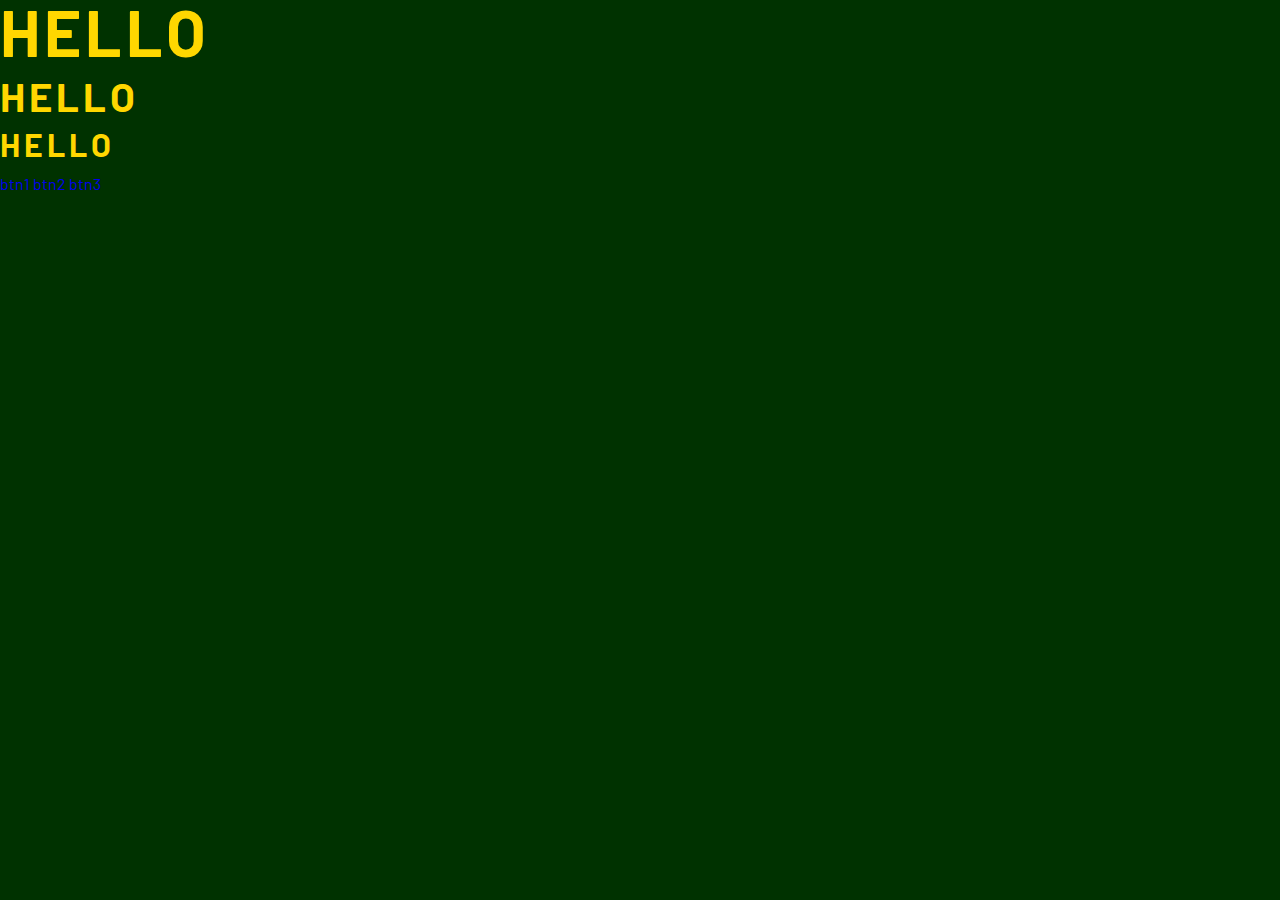
==== index.html @ a1384c6b "2nd - setting up css framework" ====
<!DOCTYPE html>
<html lang="en">
<head>
    <meta charset="UTF-8">
    <meta name="viewport" content="width=device-width, initial-scale=1.0">
    <link rel="preconnect" href="https://fonts.googleapis.com">
    <link rel="preconnect" href="https://fonts.gstatic.com" crossorigin>
    <link
        href="https://fonts.googleapis.com/css2?family=Barlow:ital,wght@0,100;0,200;0,300;0,400;0,500;0,600;0,700;0,800;0,900;1,100;1,200;1,300;1,400;1,500;1,600;1,700;1,800;1,900&family=Edu+SA+Beginner:wght@400..700&family=Nothing+You+Could+Do&display=swap"
        rel="stylesheet">
    <link rel="stylesheet" href="https://cdnjs.cloudflare.com/ajax/libs/font-awesome/6.5.1/css/all.min.css"
        integrity="sha512-DTOQO9RWCH3ppGqcWaEA1BIZOC6xxalwEsw9c2QQeAIftl+Vegovlnee1c9QX4TctnWMn13TZye+giMm8e2LwA=="
        crossorigin="anonymous" referrerpolicy="no-referrer" />
    <link rel="stylesheet" href="style.css">
    <title>Outdoor Tours</title>
</head>
<body>
    <h1>Hello</h1>
    <h2>Hello</h2>
    <h3>Hello</h3>
    <a href="#">btn1</a>
    <a href="#">btn2</a>
    <a href="#">btn3</a>
</body>
</html>
---- style.css ----
:root {
    --clr-prim-1: goldenrod; 
    --clr-prim-2: darkgoldenrod;
    --clr-prim-3: gold;
    --clr-prim-4: yellow;
    --clr-prim-5: lightyellow;
    --clr-grey-1: #333;
    --clr-grey-2: #888;
    --clr-grey-3: #ccc;
    --clr-white-1: beige;
    --clr-white-2: khaki;
    --clr-white: white;
    --clr-green-0: rgb(0, 50, 0);
    --clr-green-1: rgb(0, 100, 0);
    --clr-green-2: rgb(0, 128, 0);
    --clr-green-3: rgb(34, 139, 34);
    --clr-green-4: rgb(144, 238, 144);
    --ff-primary: 'Barlow', sans-serif;
    --ff-secondary: 'Edu SA Beginner', sans-serif;
    --ff-feature: 'Nothing You Could Do', cursive;
    --transition: all 0.3s linear;
    --spacing: 0.25rem;
    --radius: 0.8rem;
}

* {
    margin: 0;
    padding: 0;
    box-sizing: border-box;
    text-decoration: none;
}

body {
    font-family: var(--ff-primary);
    background: var(--clr-green-0);
    color: var(--clr-prim-3);
    line-height: 1.5;
    font-size: 0.875;     
}

img {
    width: 100%;
    display: none;
}

h1, h2, h3, h4 {
    letter-spacing: var(--spacing);
    text-transform: uppercase;
    line-height: 1.25;
    margin-bottom: 0.75rem;
}

h1 {
    font-size: 3rem;
}

h2 {
    font-size: 2rem;
}

h3 {
    font-size: 1.5rem;
}

h4 {
    font-size: 0.875rem;
}

p {
    margin-bottom: 1.25rem;
}

@media screen and (min-width: 800px) {
    h1 {
        font-size: 4rem;
    }

    h2 {
        font-size: 2.5rem;
    }

    h3 {
        font-size: 2rem;
    }

    h4 {
        font-size: 1rem;
    }
    
    body {
        font-size: 1rem;
    }

    h1, h2, h3, h4 {
        line-height: 1;
    }
}
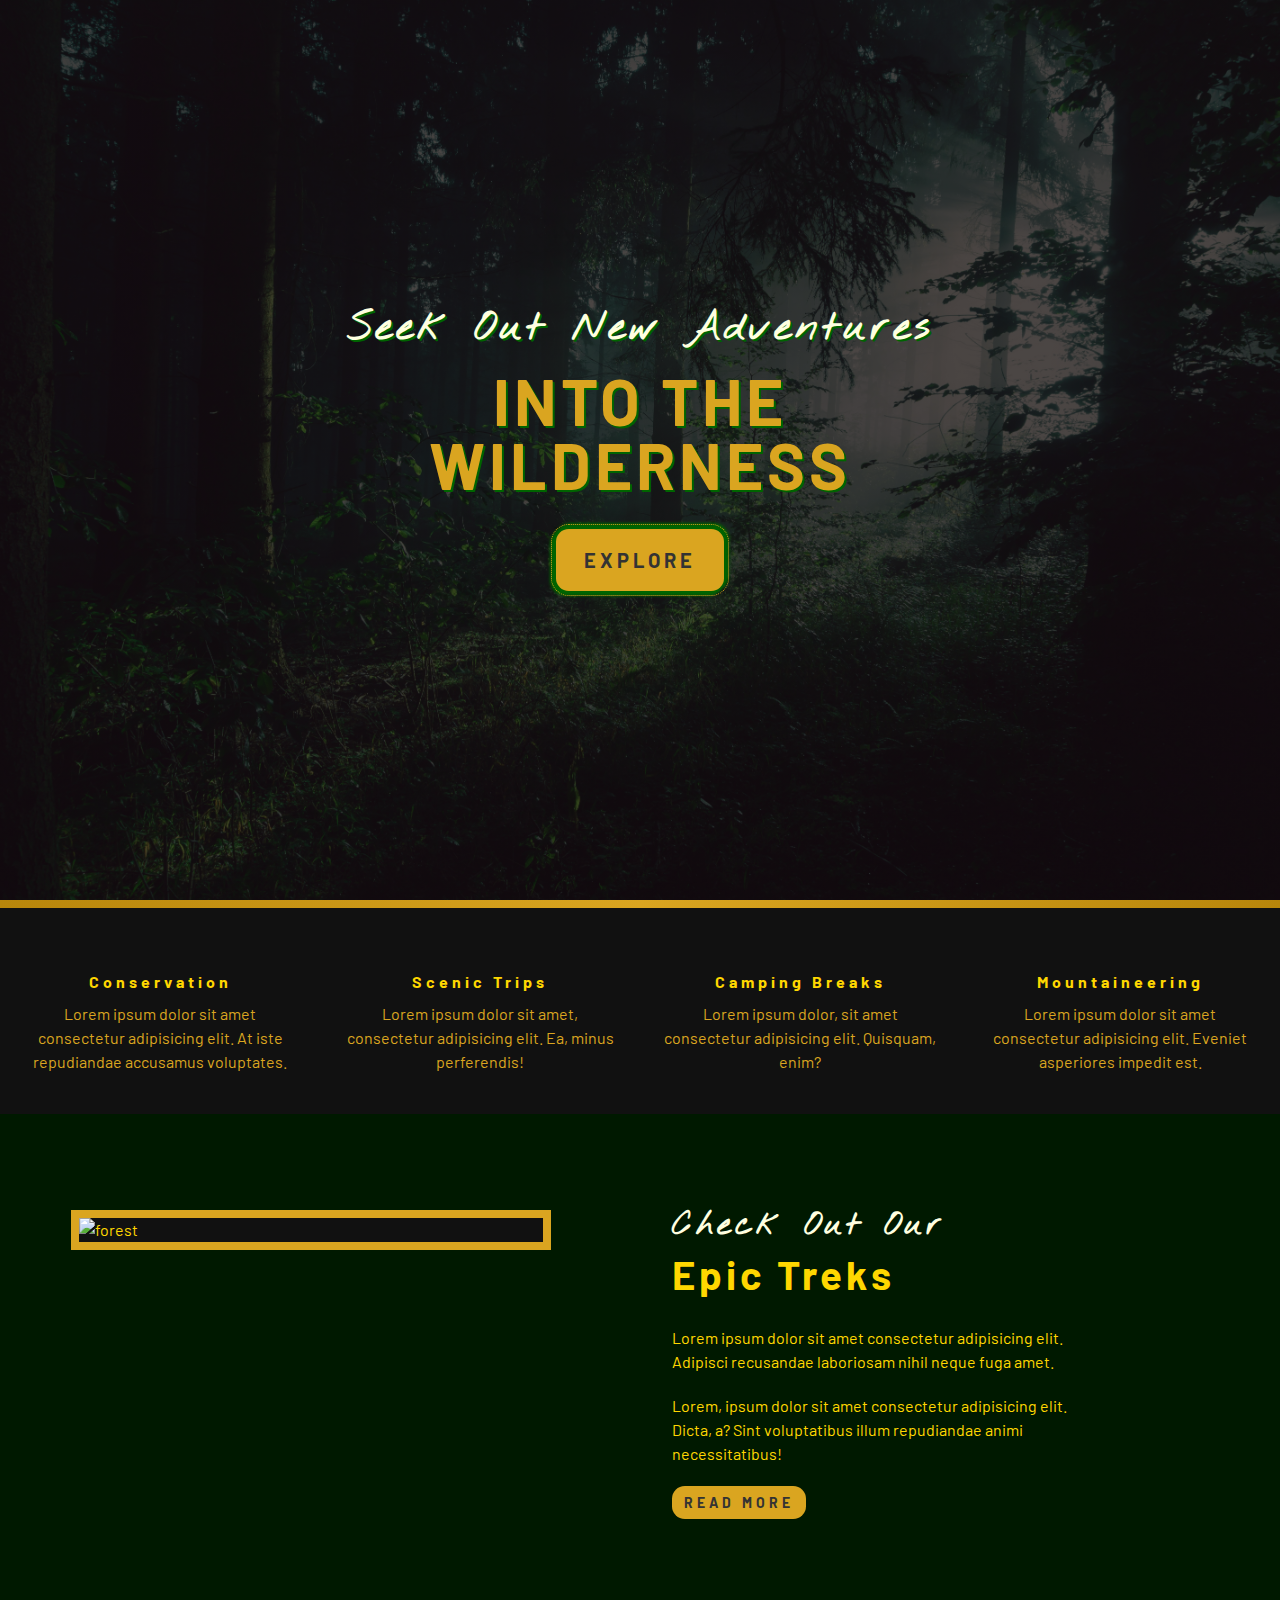
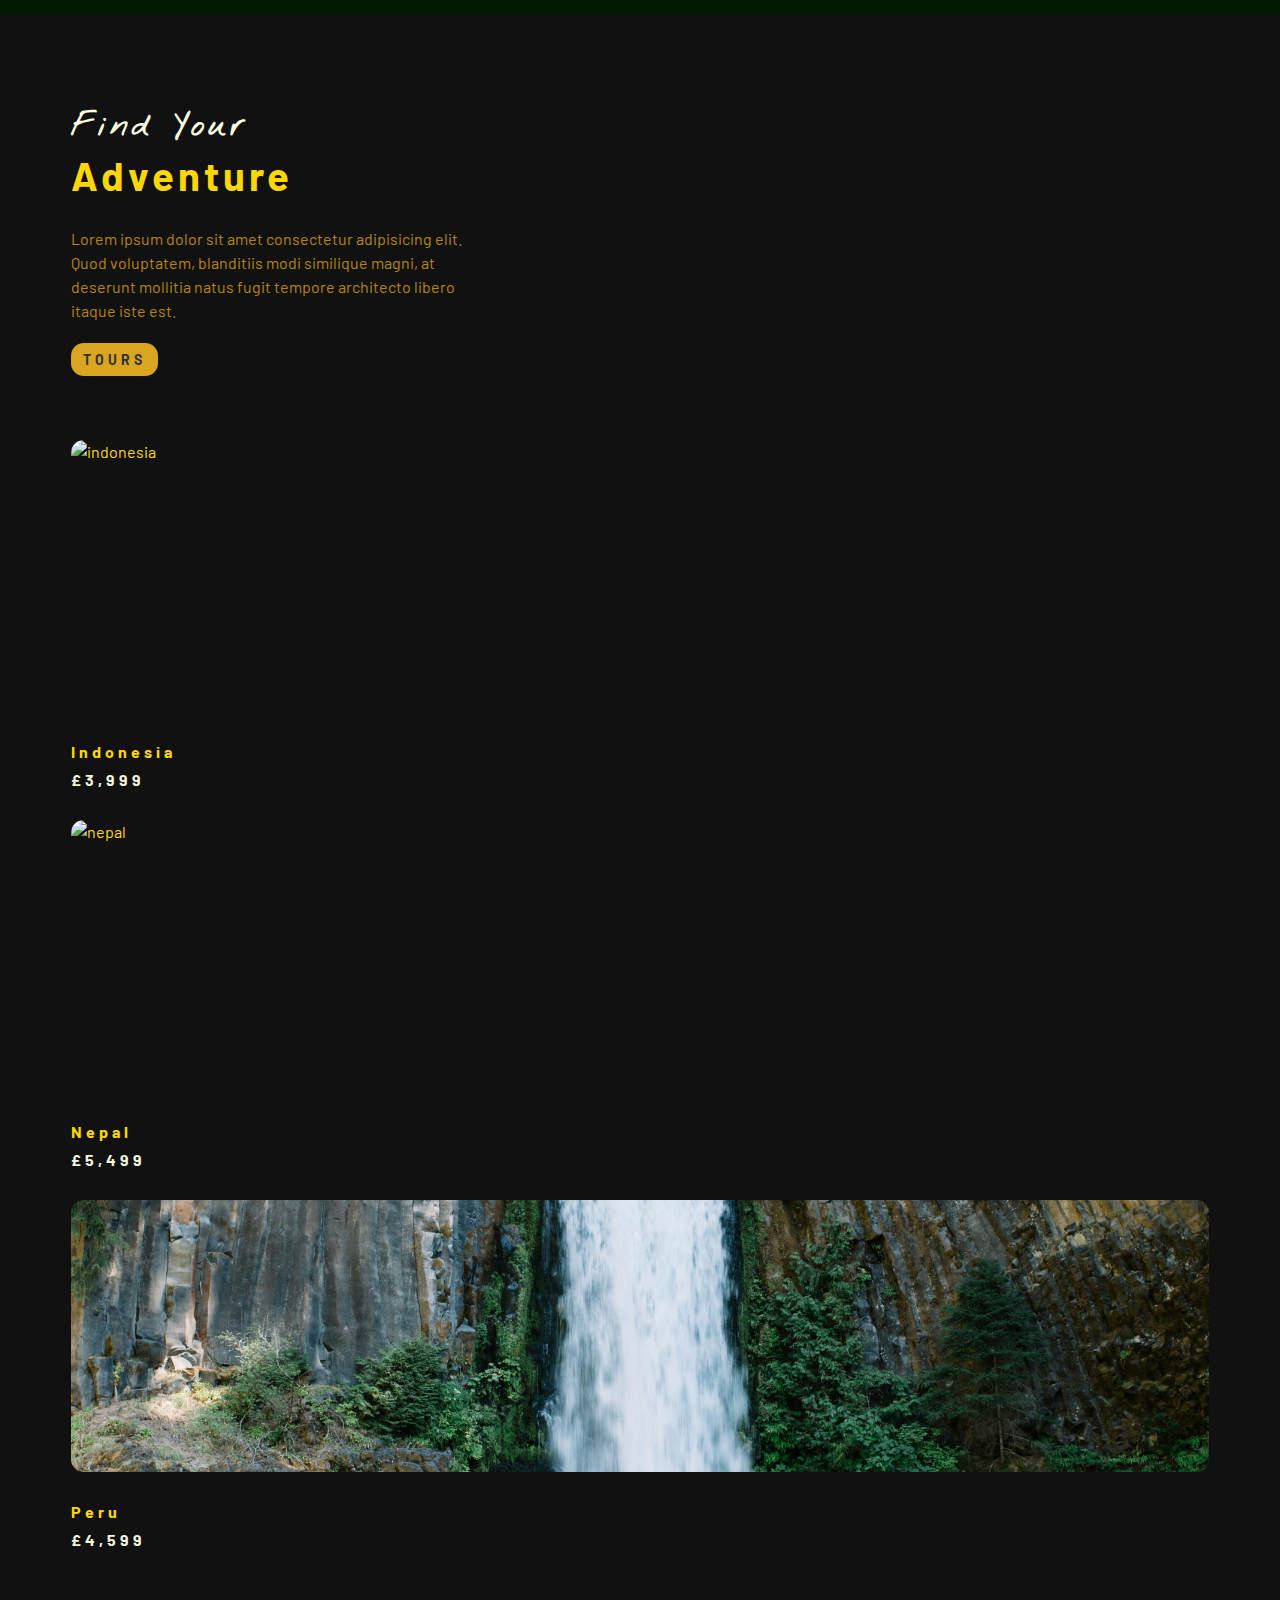
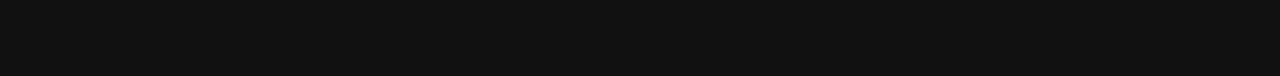
==== commit 08fbf1c2: "6th -  completed About section and started products section" ====
--- a/index.html
+++ b/index.html
@@ -12,14 +12,96 @@
         integrity="sha512-DTOQO9RWCH3ppGqcWaEA1BIZOC6xxalwEsw9c2QQeAIftl+Vegovlnee1c9QX4TctnWMn13TZye+giMm8e2LwA=="
         crossorigin="anonymous" referrerpolicy="no-referrer" />
     <link rel="stylesheet" href="style.css">
-    <title>Outdoor Tours</title>
+    <title>Into the Wilderness</title>
 </head>
 <body>
-    <h1>Hello</h1>
-    <h2>Hello</h2>
-    <h3>Hello</h3>
-    <a href="#">btn1</a>
-    <a href="#">btn2</a>
-    <a href="#">btn3</a>
+    <header class="header">
+        <div class="banner">
+            <h2>Seek Out New Adventures</h2>
+            <h1>into the <br>wilderness</h1>
+            <a href="tour.html" class="btn banner-btn">explore</a>
+        </div>
+    </header>
+    <div class="content-divider"></div>
+    <section class="tours clearfix">
+        <article class="tour">
+            <span class="tour-icon">
+                <i class="fa-solid fa-tree"></i>                
+            </span>
+            <h4 class="tour-title">Conservation</h4>
+            <p class="tour-text">Lorem ipsum dolor sit amet consectetur adipisicing elit. At iste repudiandae accusamus voluptates.</p>
+        </article>
+        <article class="tour">
+            <span class="tour-icon">
+                <i class="fa-solid fa-binoculars"></i>                
+            </span>
+            <h4 class="tour-title">Scenic Trips</h4>
+            <p class="tour-text">Lorem ipsum dolor sit amet, consectetur adipisicing elit. Ea, minus perferendis!</p>
+        </article>
+        <article class="tour">
+            <span class="tour-icon">
+                <i class="fa-solid fa-campground"></i>      
+            </span>
+            <h4 class="tour-title">Camping Breaks</h4>
+            <p class="tour-text">Lorem ipsum dolor, sit amet consectetur adipisicing elit. Quisquam, enim?</p>
+        </article>
+        <article class="tour">
+            <span class="tour-icon">
+                <i class="fa-solid fa-mountain-sun"></i>                
+            </span>
+            <h4 class="tour-title">Mountaineering</h4>
+            <p class="tour-text">Lorem ipsum dolor sit amet consectetur adipisicing elit. Eveniet asperiores impedit est.</p>
+        </article>
+    </section>
+    <section>
+        <div class="section-center clearfix">
+            <article class="about-img"> 
+                <div class="about-picture-container">
+                    <img src="./img/about-bg.jpg" alt="forest" class="about-picture">
+                </div>
+            </article>
+            <article class="about-info">
+                <div class="section-title">
+                    <h3>check out our</h3>
+                    <h2>epic treks</h2>
+                </div>
+                <p class="about-text">Lorem ipsum dolor sit amet consectetur adipisicing elit. Adipisci recusandae laboriosam nihil neque fuga amet.</p>
+                <p class="about-text">Lorem, ipsum dolor sit amet consectetur adipisicing elit. Dicta, a? Sint voluptatibus illum repudiandae animi necessitatibus!</p>
+                <a href="tour.html"class="btn">read more</a>
+            </article>
+        </div>
+    </section>
+    <section class="products">
+        <div class="section-center clearfix">
+            <article class="product-info">
+                <div class="section-title">
+                    <h3>find your</h3>
+                    <h2>adventure</h2>
+                </div>
+                <p class="product-text">Lorem ipsum dolor sit amet consectetur adipisicing elit. Quod voluptatem, blanditiis modi similique magni, at deserunt mollitia natus fugit tempore architecto libero itaque iste est.</p>
+                <a href="products.html" class="btn">tours</a>
+            </article>
+            <article class="product-inventory clearfix">
+                <div class="product">
+                    <img src="./img/holiday-1.jpg" alt="indonesia" class="product-img">
+                    <h4 class="product-title">Indonesia</h4>
+                    <h4 class="product-price">£3,999</h4>
+                </div>
+                <div class="product">
+                    <img src="./img/holiday-3.jpg" alt="nepal" class="product-img">
+                    <h4 class="product-title">Nepal</h4>
+                    <h4 class="product-price">£5,499</h4>
+                </div>
+                <div class="product">
+                    <img src="./img/holiday-5.jpg" alt="peru" class="product-img">
+                    <h4 class="product-title">Peru</h4>
+                    <h4 class="product-price">£4,599</h4>
+                </div>
+            </article>
+        </div>
+    </section>
+    <script src="script.js"></script>
 </body>
-</html>+</html>
+
+
--- a/style.css
+++ b/style.css
@@ -1,16 +1,18 @@
 :root {
-    --clr-prim-1: goldenrod; 
-    --clr-prim-2: darkgoldenrod;
+    --clr-prim-1: goldenrod;
+    --clr-prim-2: darkgoldenrod; 
     --clr-prim-3: gold;
     --clr-prim-4: yellow;
     --clr-prim-5: lightyellow;
+    --clr-black: #101010;
+    --clr-grey-0: #111;
     --clr-grey-1: #333;
     --clr-grey-2: #888;
     --clr-grey-3: #ccc;
     --clr-white-1: beige;
     --clr-white-2: khaki;
     --clr-white: white;
-    --clr-green-0: rgb(0, 50, 0);
+    --clr-green-0: rgb(0, 25, 0);
     --clr-green-1: rgb(0, 100, 0);
     --clr-green-2: rgb(0, 128, 0);
     --clr-green-3: rgb(34, 139, 34);
@@ -27,7 +29,6 @@
     margin: 0;
     padding: 0;
     box-sizing: border-box;
-    text-decoration: none;
 }
 
 body {
@@ -38,14 +39,18 @@
     font-size: 0.875;     
 }
 
+a {
+    text-decoration: none;
+}
+
 img {
     width: 100%;
-    display: none;
+    display: block;
 }
 
 h1, h2, h3, h4 {
     letter-spacing: var(--spacing);
-    text-transform: uppercase;
+    text-transform: capitalize;
     line-height: 1.25;
     margin-bottom: 0.75rem;
 }
@@ -94,4 +99,219 @@
     h1, h2, h3, h4 {
         line-height: 1;
     }
-}+}
+
+.btn {
+    text-transform: uppercase;
+    background: var(--clr-prim-1);
+    color: var(--clr-grey-1);
+    padding: 0.375rem 0.75rem;
+    letter-spacing: var(--spacing);
+    display: inline-block;
+    font-weight: 700;
+    transition: var(--transition);
+    font-size: 0.875rem;
+    border: none;
+    border-radius: var(--radius);
+    cursor: pointer;         
+}
+
+.btn:hover {
+    color: var(--clr-black);
+    background: var(--clr-prim-3);
+}
+
+.clearfix::after,
+.clearfix::before {
+    content: '';
+    clear: both;
+    display: table;
+}
+
+.section-title h3 {
+    font-family: var(--ff-feature);
+    color: var(--clr-prim-5);
+}
+
+.section-title {
+    margin-bottom: 2rem;
+}
+
+.section-center {
+    padding: 4rem 0;
+    width: 85vw;
+    margin: 0 auto;
+    max-width: 1170px;
+}
+
+@media screen and (min-width: 992px) {
+    .section-center {
+        width: 95vw;
+        padding: 4rem 1rem;
+    }
+}
+
+.header {
+    min-height: 100vh;
+    background: linear-gradient(
+        rgba(0, 0, 0, 0.7),
+        rgba(0, 0, 0, 0.7)),       
+        url('./img/main-bg.jpg') center/cover no-repeat fixed;
+    position: relative;
+    overflow-x: hidden;
+}
+
+.banner {
+    text-align: center;
+    position: absolute;
+    top: 50%;
+    left: 50%;
+    transform: translate(-50%, -50%);
+}
+
+.banner h2 { 
+    font-family: var(--ff-feature);
+    color: var(--clr-prim-5);
+    text-shadow: 2px 2px 0 var(--clr-green-1);
+}
+
+.banner h1 {
+    text-transform: uppercase;
+    color: var(--clr-prim-1);
+    text-shadow: 2px 2px 0 var(--clr-green-1);
+    margin-top: 1.25rem;
+    margin-bottom: 2rem;
+}
+
+.banner-btn {
+    outline: 0.1rem dotted var(--clr-prim-1);
+    outline-offset: 0.25rem;
+    font-size: 1.25rem;
+    padding: 1rem 1.75rem;
+    box-shadow: -3px 2px 3px 3px var(--clr-green-1),
+                2px -3px 3px 3px var(--clr-green-1)
+}
+
+.content-divider {
+    height: 0.5rem;
+    background: linear-gradient(
+        to left,
+        var(--clr-prim-2),
+        var(--clr-prim-1),
+        var(--clr-prim-2)
+    );
+}
+
+.tours {
+    background: var(--clr-grey-0);
+}
+
+.tour {
+    padding: 2.5rem 0;
+    text-align: center;
+    transition: var(--transition);
+}
+
+.tour-icon {
+    font-size: 2.5rem;
+    margin-bottom: 1.25rem;
+    transition: var(--transition);
+    display: inline-block;
+    color: var(--clr-green-1);
+}
+
+.tour-text {
+    color: var(--clr-prim-1);
+    max-width: 17rem;
+    margin: 0 auto;
+}
+
+.tour:hover {
+    background: var(--clr-green-0);
+    box-shadow: 0 2px var(--clr-prim-1)
+}
+
+.tour:hover .tour-icon {
+    transform: translateY(-5px) scale(1.3);
+}
+
+@media screen and (min-width: 576px) {
+    .tour {
+        float: left;
+        width: 50%;
+    }
+}
+
+@media screen and (min-width: 1200px) {
+    .tour {
+        width: 25%;
+    }
+}
+
+.about-img,
+.about-info {
+    padding: 2rem 0;
+}
+
+.about-picture-container {
+    background: var(--clr-grey-0);
+    border: 0.5rem solid var(--clr-prim-1);
+    max-width: 30rem;
+    overflow: hidden;
+}
+
+.about-picture {
+    transition: var(--transition);
+}
+
+.about-picture-container:hover .about-picture {
+    opacity: 0.5;
+    transform: scale(1.2);
+}
+
+.about-text {
+    max-width: 26rem;
+    color: var(--clr-prim-3)
+}
+
+@media screen and (min-width:992px) {
+    .about-img, .about-info {
+        float: left;
+        width: 50%;
+    }
+    .about-info {
+        padding-left: 2rem;
+    }
+}
+
+.products {
+    background-color: var(--clr-grey-0);
+}
+
+.products article {
+    padding: 2rem 0;
+}
+
+.product-text {
+    color: var(--clr-prim-2);
+    max-width: 26rem;
+}
+
+.product {
+    margin-bottom: 2rem;
+}
+
+.product-img {
+    border-radius: var(--radius);
+    margin-bottom: 2rem;
+    height: 17rem;
+    object-fit: cover;
+}
+
+.product-price {
+    color: var(--clr-white-1);    
+}
+
+@media screen and (min-width: 768px) {
+    
+}
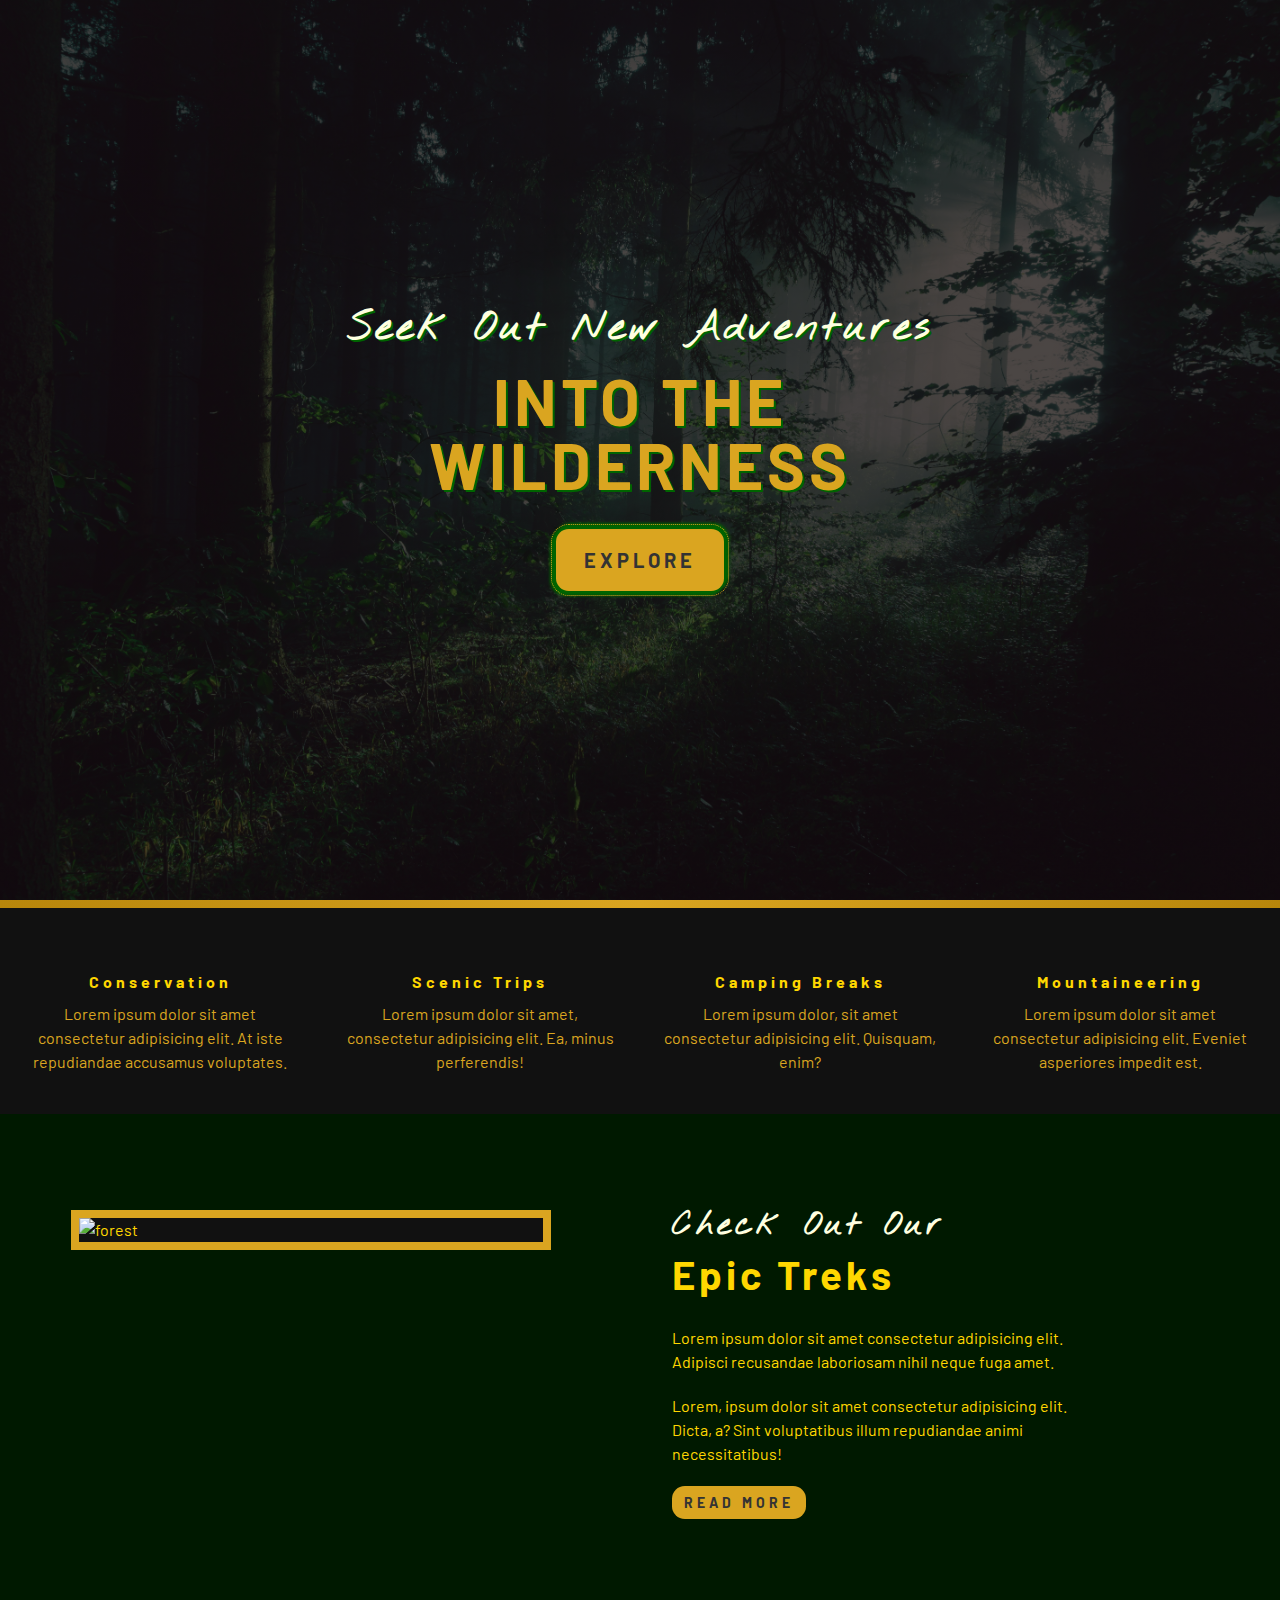
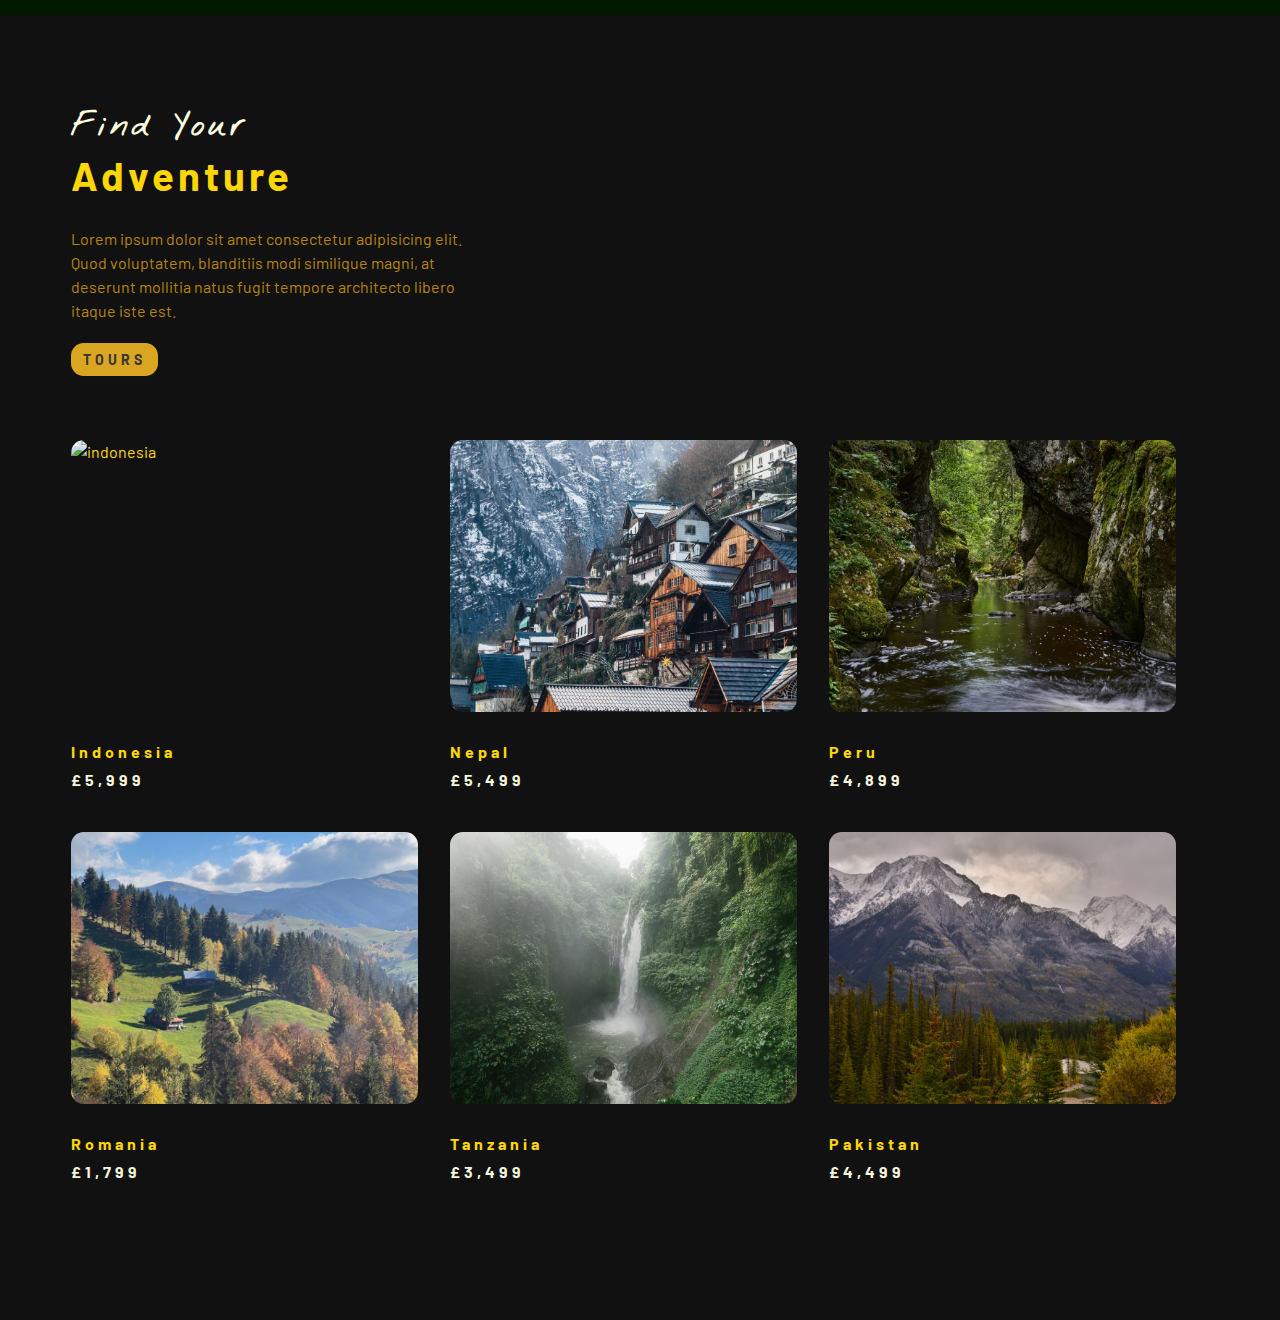
==== commit e5bc0f9c: "Product section completed" ====
--- a/index.html
+++ b/index.html
@@ -85,17 +85,32 @@
                 <div class="product">
                     <img src="./img/holiday-1.jpg" alt="indonesia" class="product-img">
                     <h4 class="product-title">Indonesia</h4>
-                    <h4 class="product-price">£3,999</h4>
+                    <h4 class="product-price">£5,999</h4>
                 </div>
                 <div class="product">
-                    <img src="./img/holiday-3.jpg" alt="nepal" class="product-img">
+                    <img src="./img/holiday-2.jpg" alt="nepal" class="product-img">
                     <h4 class="product-title">Nepal</h4>
                     <h4 class="product-price">£5,499</h4>
                 </div>
                 <div class="product">
+                    <img src="./img/holiday-3.jpg" alt="peru" class="product-img">
+                    <h4 class="product-title">Peru</h4>
+                    <h4 class="product-price">£4,899</h4>
+                </div>
+                <div class="product">
+                    <img src="./img/holiday-4.jpg" alt="peru" class="product-img">
+                    <h4 class="product-title">Romania</h4>
+                    <h4 class="product-price">£1,799</h4>
+                </div>
+                <div class="product">
                     <img src="./img/holiday-5.jpg" alt="peru" class="product-img">
-                    <h4 class="product-title">Peru</h4>
-                    <h4 class="product-price">£4,599</h4>
+                    <h4 class="product-title">Tanzania</h4>
+                    <h4 class="product-price">£3,499</h4>
+                </div>
+                <div class="product">
+                    <img src="./img/holiday-6.jpg" alt="peru" class="product-img">
+                    <h4 class="product-title">Pakistan</h4>
+                    <h4 class="product-price">£4,499</h4>
                 </div>
             </article>
         </div>
--- a/style.css
+++ b/style.css
@@ -313,5 +313,32 @@
 }
 
 @media screen and (min-width: 768px) {
+    .product {
+        float: left;
+        width: 50%;
+        padding-right: 2rem;
+    }
+}
+
+@media screen and (min-width: 992px) {
+    .product {
+        width: 33.3%;
+    }
+}
+
+/* @media screen and (min-width: 1200px) {
+    .product-info {
+        float: left;
+        width: 30%;
+    }
     
-}
+    .product-inventory {
+        float: left;
+        width: 70%;
+    }
+
+    .product {
+        margin-bottom: 0;
+        padding: 0 1rem;
+    }
+} */
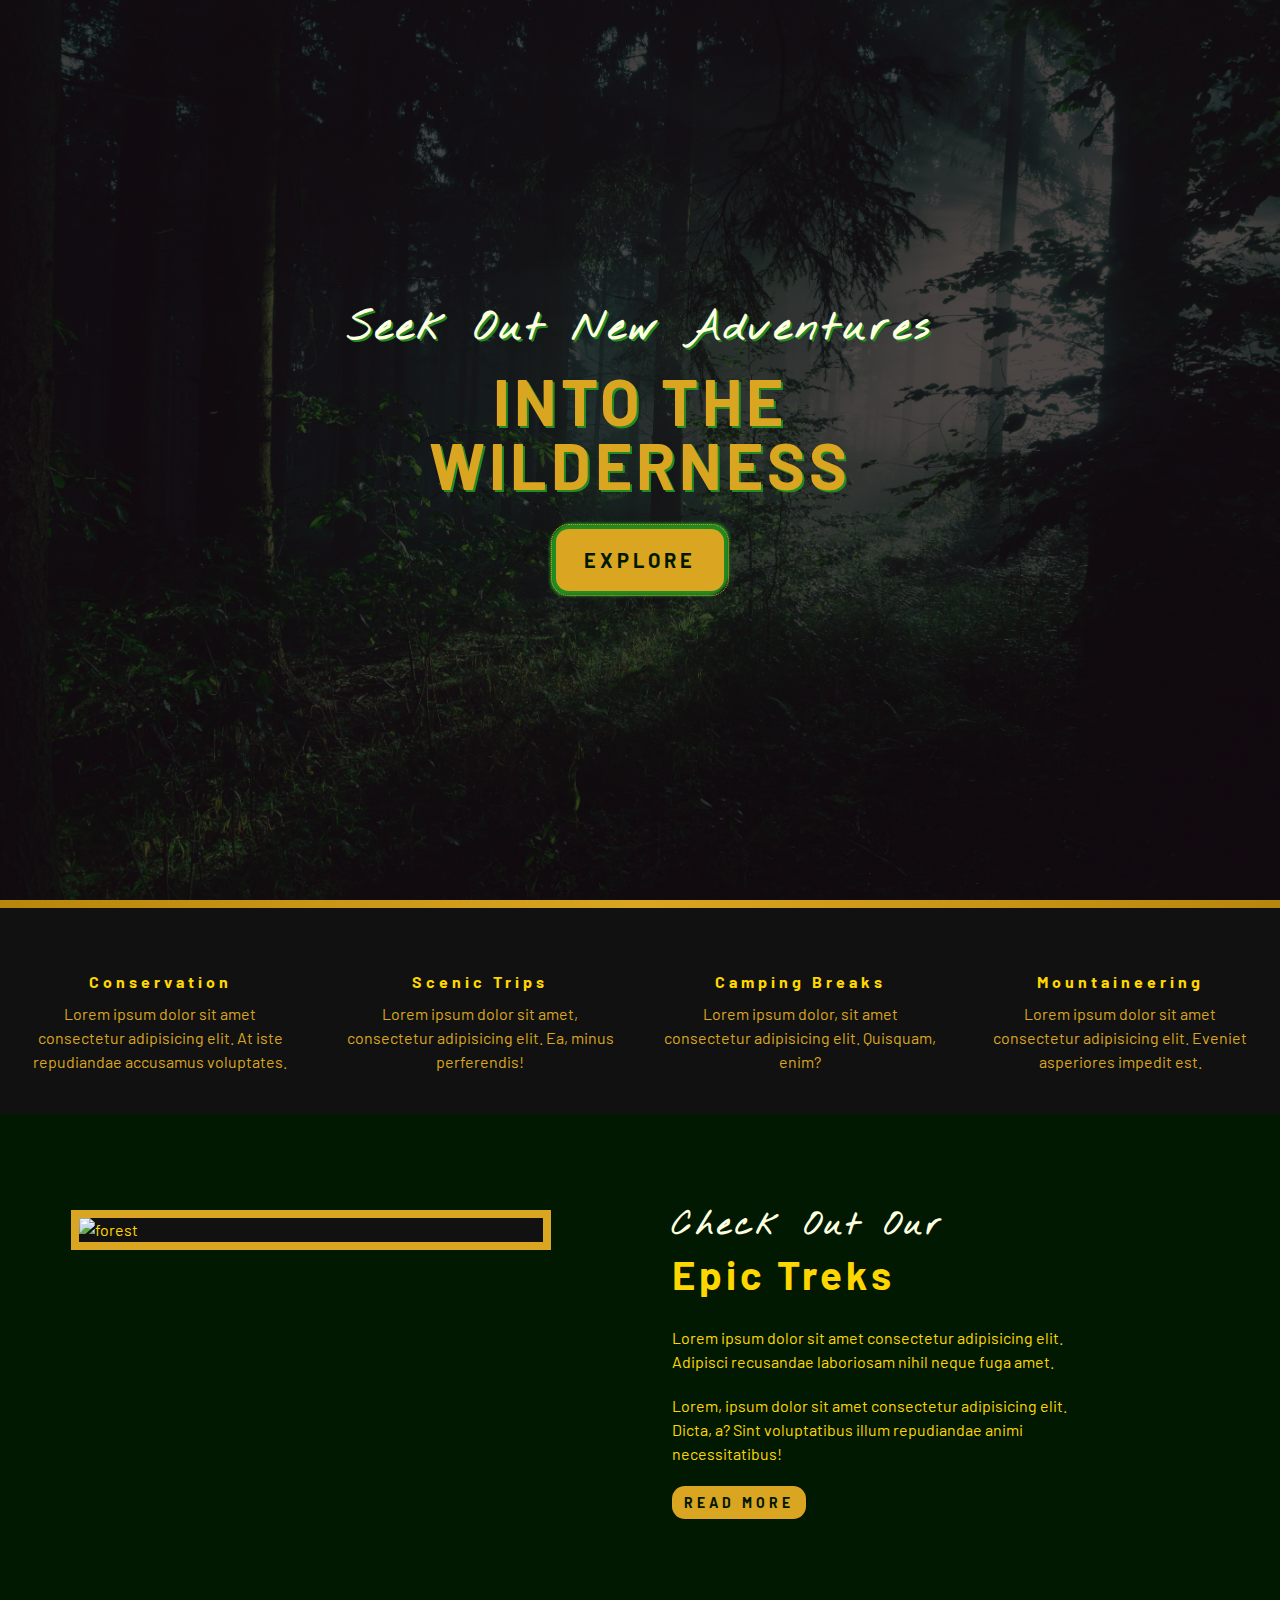
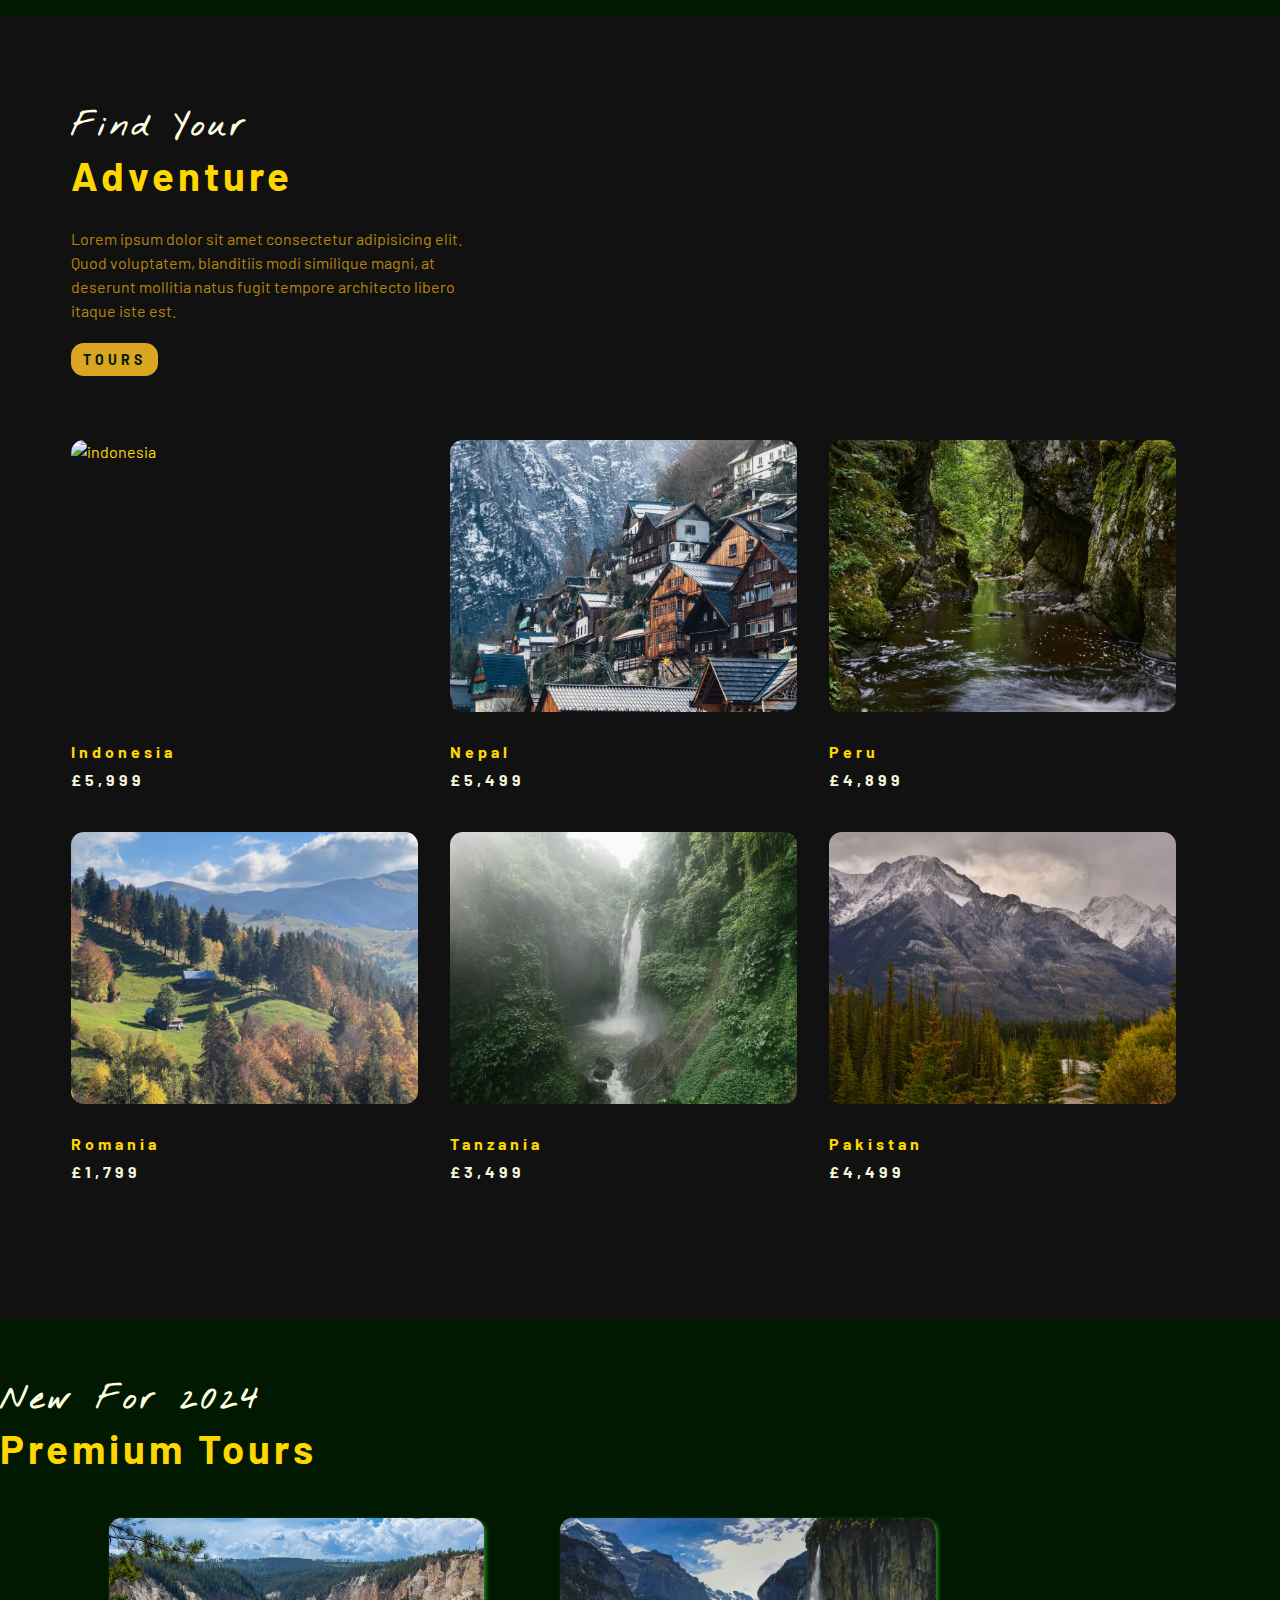
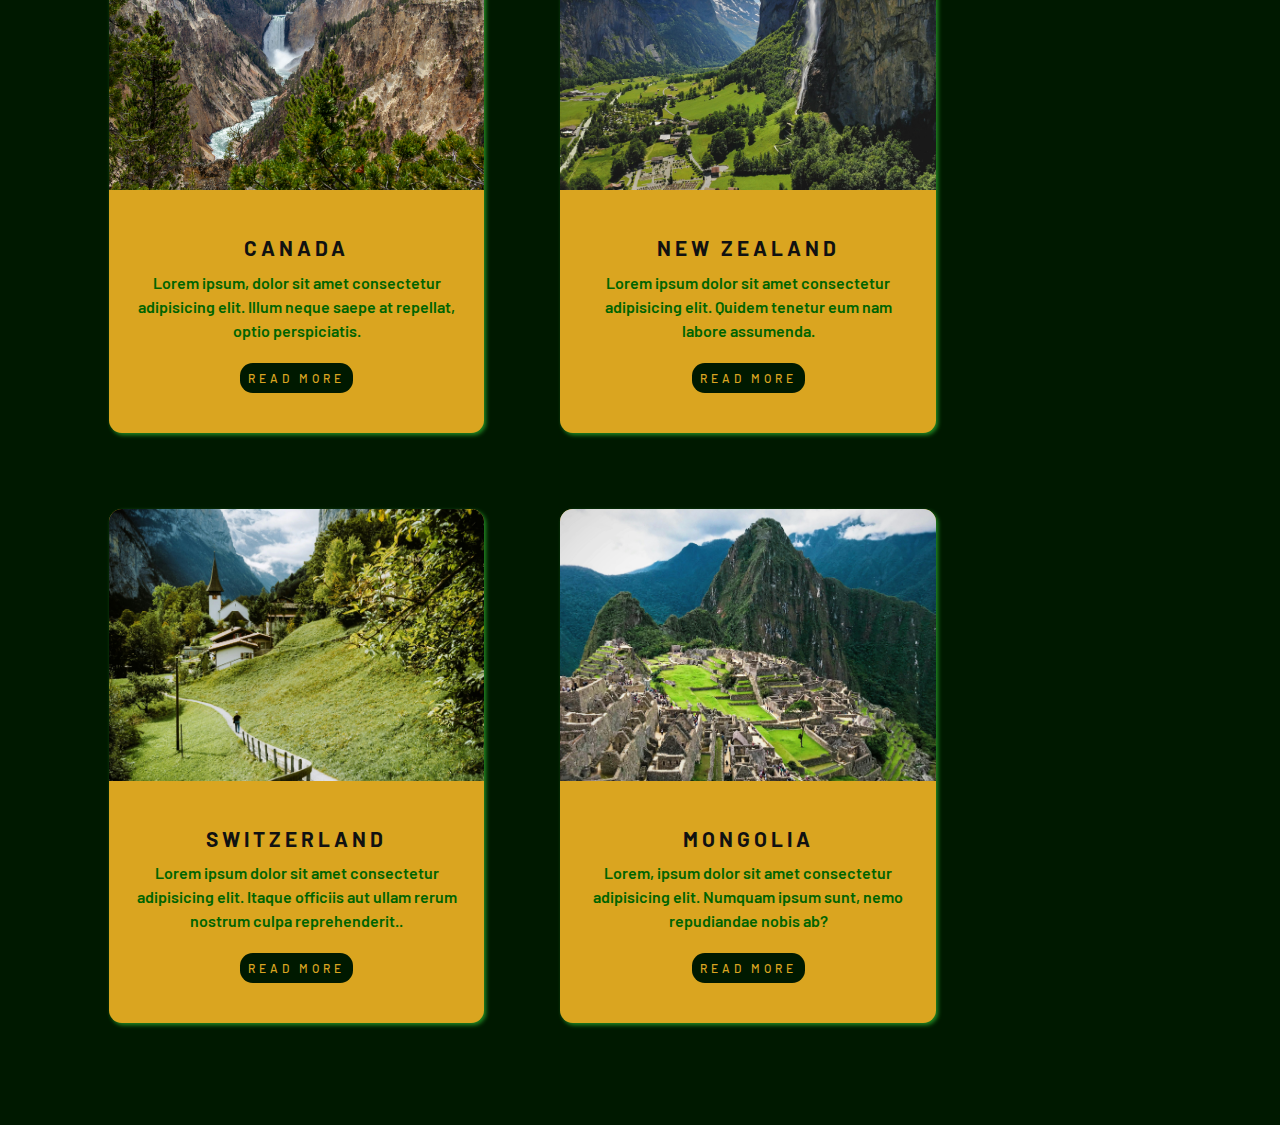
==== commit 00309c1a: "Trying to use floats and margins to get a good layout for the Special Offers section. Nothing works " ====
--- a/index.html
+++ b/index.html
@@ -19,7 +19,7 @@
         <div class="banner">
             <h2>Seek Out New Adventures</h2>
             <h1>into the <br>wilderness</h1>
-            <a href="tour.html" class="btn banner-btn">explore</a>
+            <a href="about.html" class="btn banner-btn">explore</a>
         </div>
     </header>
     <div class="content-divider"></div>
@@ -67,7 +67,7 @@
                 </div>
                 <p class="about-text">Lorem ipsum dolor sit amet consectetur adipisicing elit. Adipisci recusandae laboriosam nihil neque fuga amet.</p>
                 <p class="about-text">Lorem, ipsum dolor sit amet consectetur adipisicing elit. Dicta, a? Sint voluptatibus illum repudiandae animi necessitatibus!</p>
-                <a href="tour.html"class="btn">read more</a>
+                <a href="about.html"class="btn">read more</a>
             </article>
         </div>
     </section>
@@ -79,7 +79,7 @@
                     <h2>adventure</h2>
                 </div>
                 <p class="product-text">Lorem ipsum dolor sit amet consectetur adipisicing elit. Quod voluptatem, blanditiis modi similique magni, at deserunt mollitia natus fugit tempore architecto libero itaque iste est.</p>
-                <a href="products.html" class="btn">tours</a>
+                <a href="tours.html" class="btn">tours</a>
             </article>
             <article class="product-inventory clearfix">
                 <div class="product">
@@ -115,6 +115,67 @@
             </article>
         </div>
     </section>
+    <section class="specials">
+        <div class="section-title specials-title">
+            <h3>new for 2024</h3>
+            <h2>premium tours</h2>
+        </div>
+        <div class="section-center clearfix">
+            <article class="specials-card">
+                <div class="specials-img-container">
+                    <img src="./img/srv-canada.jpg" class="specials-img" alt="canada">
+                    <span class="specials-icon">
+                        <i class="fa-solid fa-earth-americas fa-fw"></i>
+                    </span>
+                </div>
+                <div class="specials-info">
+                    <h4>Canada</h4>
+                    <p>Lorem ipsum, dolor sit amet consectetur adipisicing elit. Illum neque saepe at repellat, optio perspiciatis.</p>
+                <a href="tours.html" class="btn specials-btn">read more</a>
+                </div>
+            </article>
+            <article class="specials-card">
+                <div class="specials-img-container">
+                    <img src="./img/srv-new-zealand.jpg" class="specials-img" alt="new zealand">
+                    <span class="specials-icon">
+                        <i class="fa-solid fa-plane fa-fw"></i>
+                    </span>
+                </div>
+                <div class="specials-info">
+                    <h4>New Zealand</h4>
+                    <p>Lorem ipsum dolor sit amet consectetur adipisicing elit. Quidem tenetur eum nam labore assumenda.</p>
+                <a href="tours.html" class="btn specials-btn">read more</a>
+                </div>
+            </article>
+            <article class="specials-card">
+                <div class="specials-img-container">
+                    <img src="./img/srv-switzerland.jpg" class="specials-img" alt="switzerland">
+                    <span class="specials-icon">
+                        <i class="fa-solid fa-mountain-sun fa-fw"></i>
+                    </span>
+                </div>
+                <div class="specials-info">
+                    <h4>Switzerland</h4>
+                    <p>Lorem ipsum dolor sit amet consectetur adipisicing elit. Itaque officiis aut ullam rerum nostrum culpa reprehenderit..</p>
+                <a href="tours.html" class="btn specials-btn">read more</a>
+                </div>
+            </article>
+            <article class="specials-card">
+                <div class="specials-img-container">
+                    <img src="./img/srv-mongolia.jpg" class="specials-img" alt="mongolia">
+                    <span class="specials-icon">
+                        <i class="fa-solid fa-compass fa-fw"></i>
+                    </span>
+                </div>
+                <div class="specials-info">
+                    <h4>Mongolia</h4>
+                    <p>Lorem, ipsum dolor sit amet consectetur adipisicing elit. Numquam ipsum sunt, nemo repudiandae nobis ab?</p>
+                <a href="tours.html" class="btn specials-btn">read more</a>
+                </div>
+            </article>
+        </div>
+    </section>
+    
     <script src="script.js"></script>
 </body>
 </html>
--- a/style.css
+++ b/style.css
@@ -104,7 +104,7 @@
 .btn {
     text-transform: uppercase;
     background: var(--clr-prim-1);
-    color: var(--clr-grey-1);
+    color: var(--clr-green-0);
     padding: 0.375rem 0.75rem;
     letter-spacing: var(--spacing);
     display: inline-block;
@@ -172,13 +172,13 @@
 .banner h2 { 
     font-family: var(--ff-feature);
     color: var(--clr-prim-5);
-    text-shadow: 2px 2px 0 var(--clr-green-1);
+    text-shadow: 2px 2px 0 var(--clr-green-3);
 }
 
 .banner h1 {
     text-transform: uppercase;
     color: var(--clr-prim-1);
-    text-shadow: 2px 2px 0 var(--clr-green-1);
+    text-shadow: 2px 2px 0 var(--clr-green-3);
     margin-top: 1.25rem;
     margin-bottom: 2rem;
 }
@@ -188,8 +188,8 @@
     outline-offset: 0.25rem;
     font-size: 1.25rem;
     padding: 1rem 1.75rem;
-    box-shadow: -3px 2px 3px 3px var(--clr-green-1),
-                2px -3px 3px 3px var(--clr-green-1)
+    box-shadow: -3px 2px 3px 3px var(--clr-green-3),
+                2px -3px 3px 3px var(--clr-green-3)
 }
 
 .content-divider {
@@ -342,3 +342,79 @@
         padding: 0 1rem;
     }
 } */
+
+.specials-title {
+    margin-top: 4rem;
+    margin-bottom: -4rem;
+    text-align: center;
+    padding-right: 180px;
+}
+
+.specials-card {
+    margin: 2rem 0;
+    background: var(--clr-prim-1);
+    border-radius: var(--radius);
+    box-shadow: 2px 2px 4px var(--clr-green-3);
+    transition: var(--transition);
+}
+
+.specials-card:hover {
+    box-shadow: inset 3px 3px 9px var(--clr-green-3);
+    transform: scale(1.02);
+}
+
+.specials-img {
+    height: 17rem;
+    object-fit: cover;
+    border-top-left-radius: var(--radius);
+    border-top-right-radius: var(--radius);
+}
+
+.specials-info {
+    text-align: center;
+    padding: 3rem 1rem 2.5rem 1rem
+}
+.specials-info h4 {
+    color: var(--clr-grey-0);
+    text-transform: uppercase;
+    font-weight: 700;
+    font-size: 1.3rem;
+}
+
+.specials-info p {
+    max-width: 20rem;
+    color: var(--clr-green-1);
+    margin: 0 auto;
+    font-weight: 600;
+}
+
+.specials-btn {
+    font-size: 0.75rem;
+    padding: 0.375rem 0.5rem;
+    border-radius: var(--radius);
+    background: var(--clr-green-0);
+    color: var(--clr-prim-1);
+    font-weight: 500;
+    margin-top: 1.25rem;
+}
+
+@media screen and (min-width: 768px) {
+    .specials-title {
+        text-align: left;
+        padding: none;
+    }
+
+    .specials-card {
+        float: left;
+        width: 45%;
+        margin-right: 5%;
+   
+    }
+}
+
+@media screen and (min-width: 992px) {
+    .specials-card {
+        width: 33%;
+        margin: 3.333%;
+    }
+}
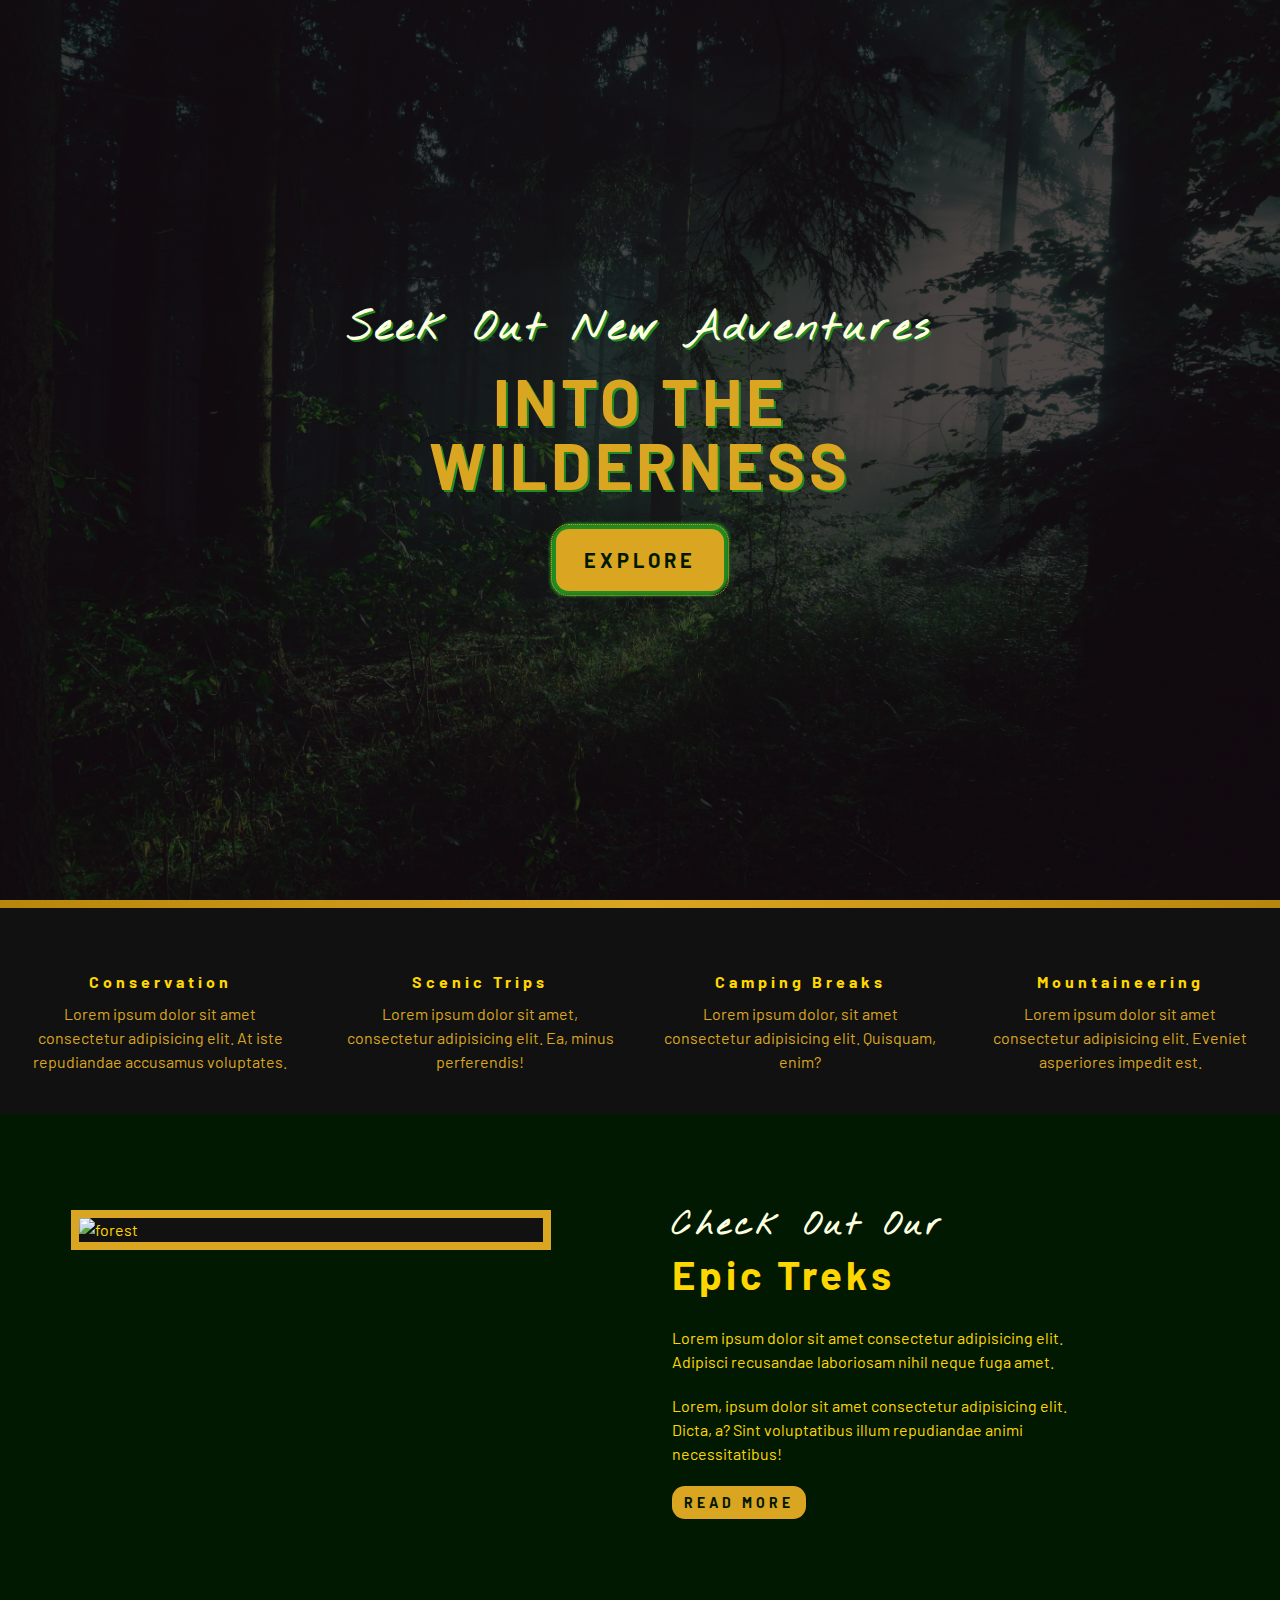
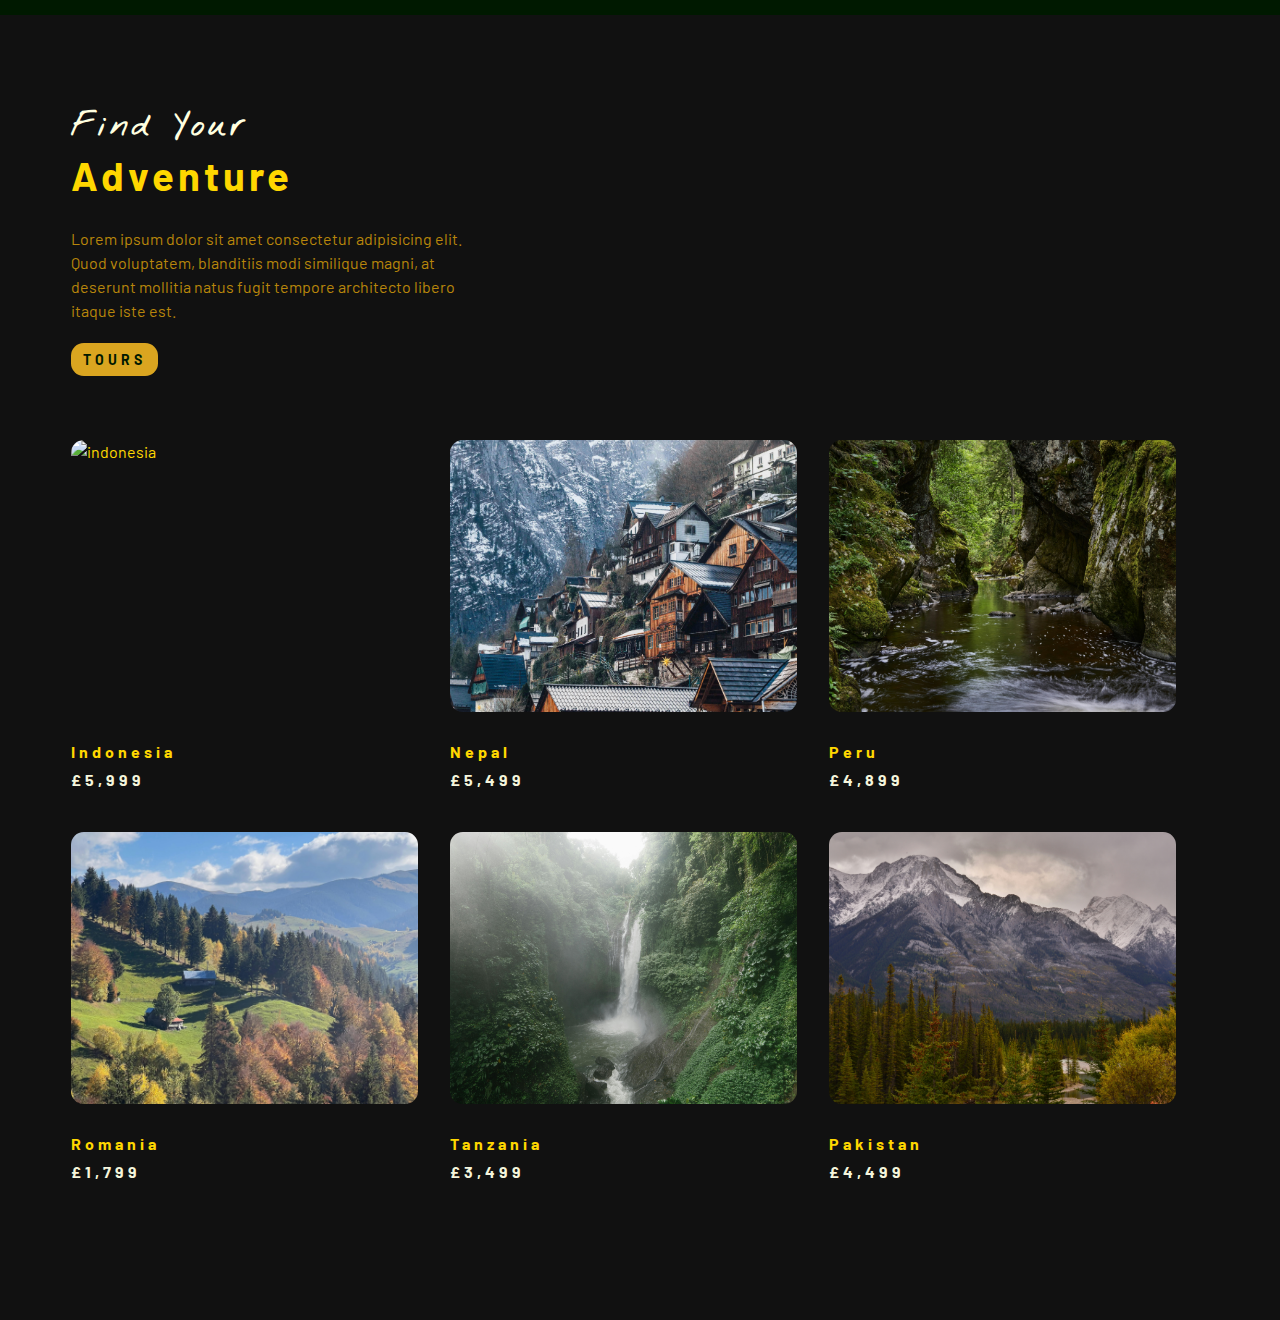
==== commit 720ee21d: "Major commit - housekeeping" ====
--- a/index.html
+++ b/index.html
@@ -115,66 +115,7 @@
             </article>
         </div>
     </section>
-    <section class="specials">
-        <div class="section-title specials-title">
-            <h3>new for 2024</h3>
-            <h2>premium tours</h2>
-        </div>
-        <div class="section-center clearfix">
-            <article class="specials-card">
-                <div class="specials-img-container">
-                    <img src="./img/srv-canada.jpg" class="specials-img" alt="canada">
-                    <span class="specials-icon">
-                        <i class="fa-solid fa-earth-americas fa-fw"></i>
-                    </span>
-                </div>
-                <div class="specials-info">
-                    <h4>Canada</h4>
-                    <p>Lorem ipsum, dolor sit amet consectetur adipisicing elit. Illum neque saepe at repellat, optio perspiciatis.</p>
-                <a href="tours.html" class="btn specials-btn">read more</a>
-                </div>
-            </article>
-            <article class="specials-card">
-                <div class="specials-img-container">
-                    <img src="./img/srv-new-zealand.jpg" class="specials-img" alt="new zealand">
-                    <span class="specials-icon">
-                        <i class="fa-solid fa-plane fa-fw"></i>
-                    </span>
-                </div>
-                <div class="specials-info">
-                    <h4>New Zealand</h4>
-                    <p>Lorem ipsum dolor sit amet consectetur adipisicing elit. Quidem tenetur eum nam labore assumenda.</p>
-                <a href="tours.html" class="btn specials-btn">read more</a>
-                </div>
-            </article>
-            <article class="specials-card">
-                <div class="specials-img-container">
-                    <img src="./img/srv-switzerland.jpg" class="specials-img" alt="switzerland">
-                    <span class="specials-icon">
-                        <i class="fa-solid fa-mountain-sun fa-fw"></i>
-                    </span>
-                </div>
-                <div class="specials-info">
-                    <h4>Switzerland</h4>
-                    <p>Lorem ipsum dolor sit amet consectetur adipisicing elit. Itaque officiis aut ullam rerum nostrum culpa reprehenderit..</p>
-                <a href="tours.html" class="btn specials-btn">read more</a>
-                </div>
-            </article>
-            <article class="specials-card">
-                <div class="specials-img-container">
-                    <img src="./img/srv-mongolia.jpg" class="specials-img" alt="mongolia">
-                    <span class="specials-icon">
-                        <i class="fa-solid fa-compass fa-fw"></i>
-                    </span>
-                </div>
-                <div class="specials-info">
-                    <h4>Mongolia</h4>
-                    <p>Lorem, ipsum dolor sit amet consectetur adipisicing elit. Numquam ipsum sunt, nemo repudiandae nobis ab?</p>
-                <a href="tours.html" class="btn specials-btn">read more</a>
-                </div>
-            </article>
-        </div>
-    </section>
+    
     
     <script src="script.js"></script>
 </body>
--- a/style.css
+++ b/style.css
@@ -326,95 +326,3 @@
     }
 }
 
-/* @media screen and (min-width: 1200px) {
-    .product-info {
-        float: left;
-        width: 30%;
-    }
-    
-    .product-inventory {
-        float: left;
-        width: 70%;
-    }
-
-    .product {
-        margin-bottom: 0;
-        padding: 0 1rem;
-    }
-} */
-
-.specials-title {
-    margin-top: 4rem;
-    margin-bottom: -4rem;
-    text-align: center;
-    padding-right: 180px;
-}
-
-.specials-card {
-    margin: 2rem 0;
-    background: var(--clr-prim-1);
-    border-radius: var(--radius);
-    box-shadow: 2px 2px 4px var(--clr-green-3);
-    transition: var(--transition);
-}
-
-.specials-card:hover {
-    box-shadow: inset 3px 3px 9px var(--clr-green-3);
-    transform: scale(1.02);
-}
-
-.specials-img {
-    height: 17rem;
-    object-fit: cover;
-    border-top-left-radius: var(--radius);
-    border-top-right-radius: var(--radius);
-}
-
-.specials-info {
-    text-align: center;
-    padding: 3rem 1rem 2.5rem 1rem
-}
-.specials-info h4 {
-    color: var(--clr-grey-0);
-    text-transform: uppercase;
-    font-weight: 700;
-    font-size: 1.3rem;
-}
-
-.specials-info p {
-    max-width: 20rem;
-    color: var(--clr-green-1);
-    margin: 0 auto;
-    font-weight: 600;
-}
-
-.specials-btn {
-    font-size: 0.75rem;
-    padding: 0.375rem 0.5rem;
-    border-radius: var(--radius);
-    background: var(--clr-green-0);
-    color: var(--clr-prim-1);
-    font-weight: 500;
-    margin-top: 1.25rem;
-}
-
-@media screen and (min-width: 768px) {
-    .specials-title {
-        text-align: left;
-        padding: none;
-    }
-
-    .specials-card {
-        float: left;
-        width: 45%;
-        margin-right: 5%;
-   
-    }
-}
-
-@media screen and (min-width: 992px) {
-    .specials-card {
-        width: 33%;
-        margin: 3.333%;
-    }
-}
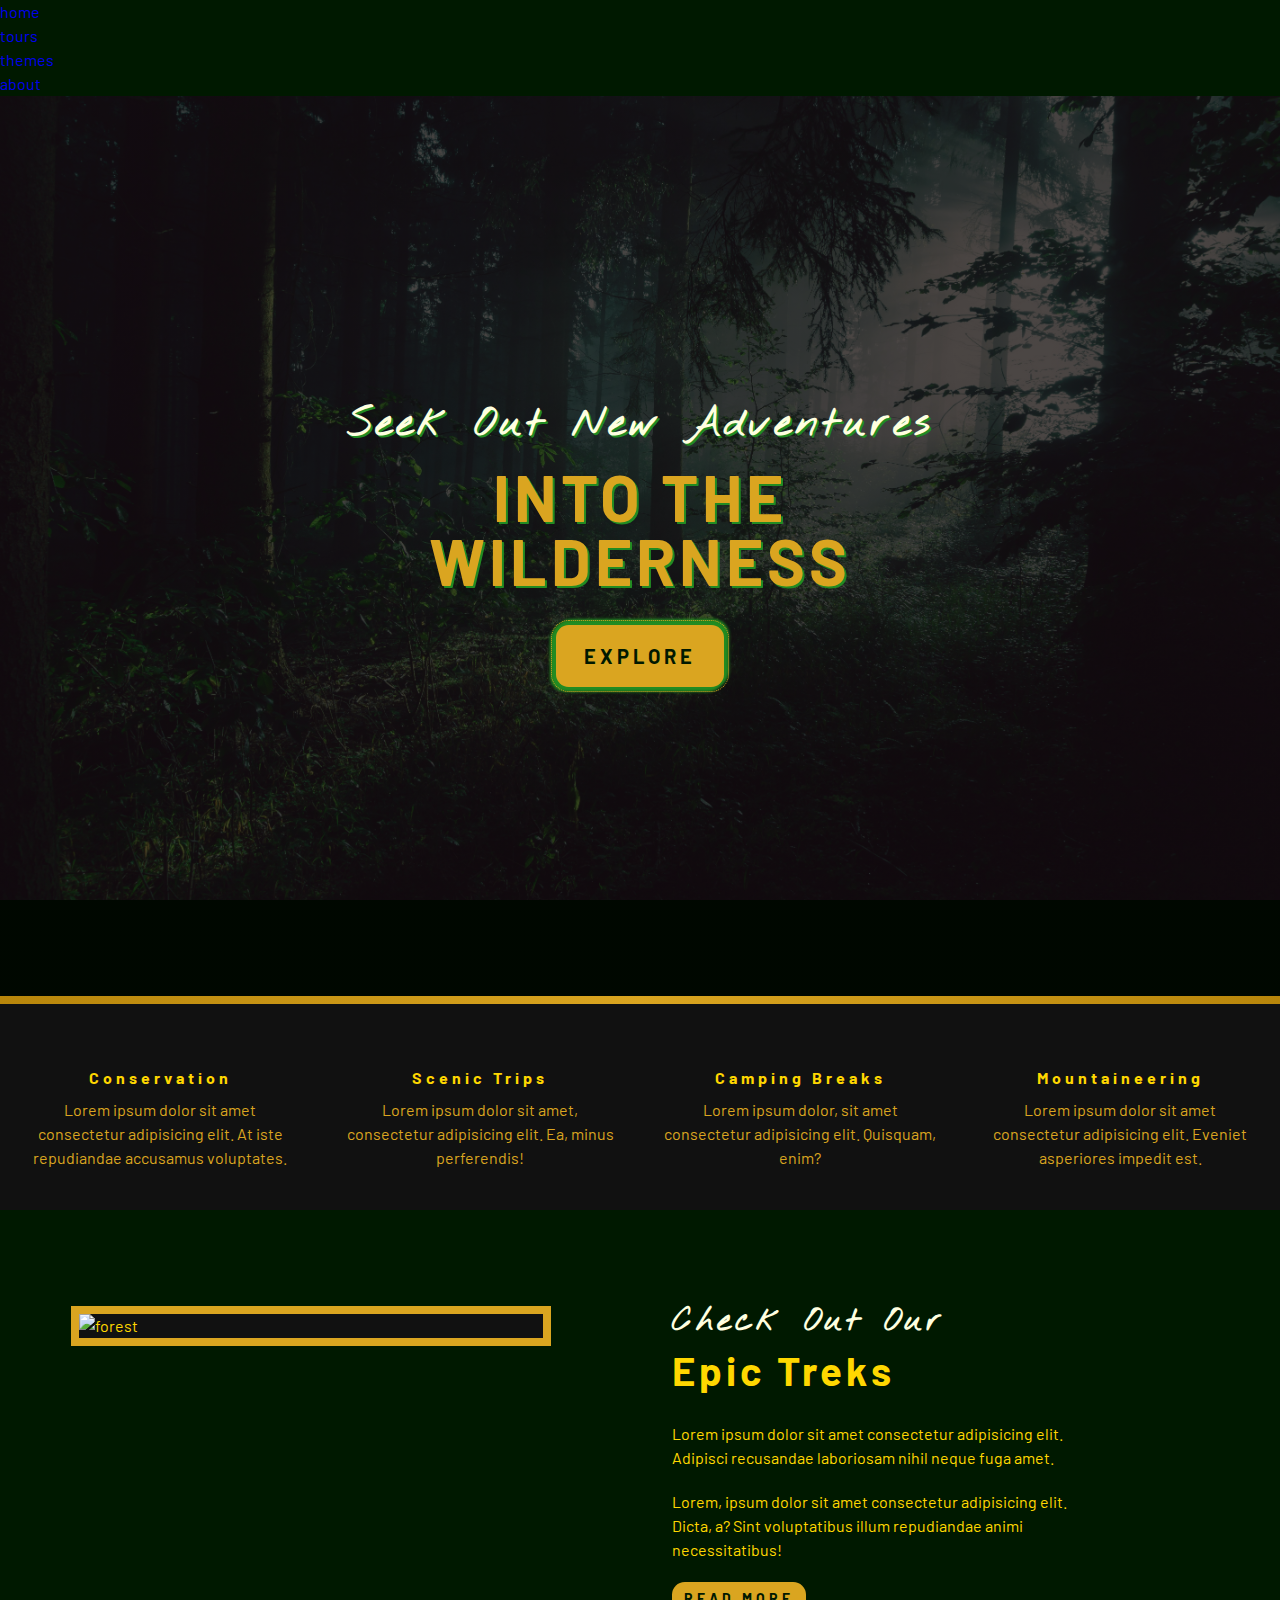
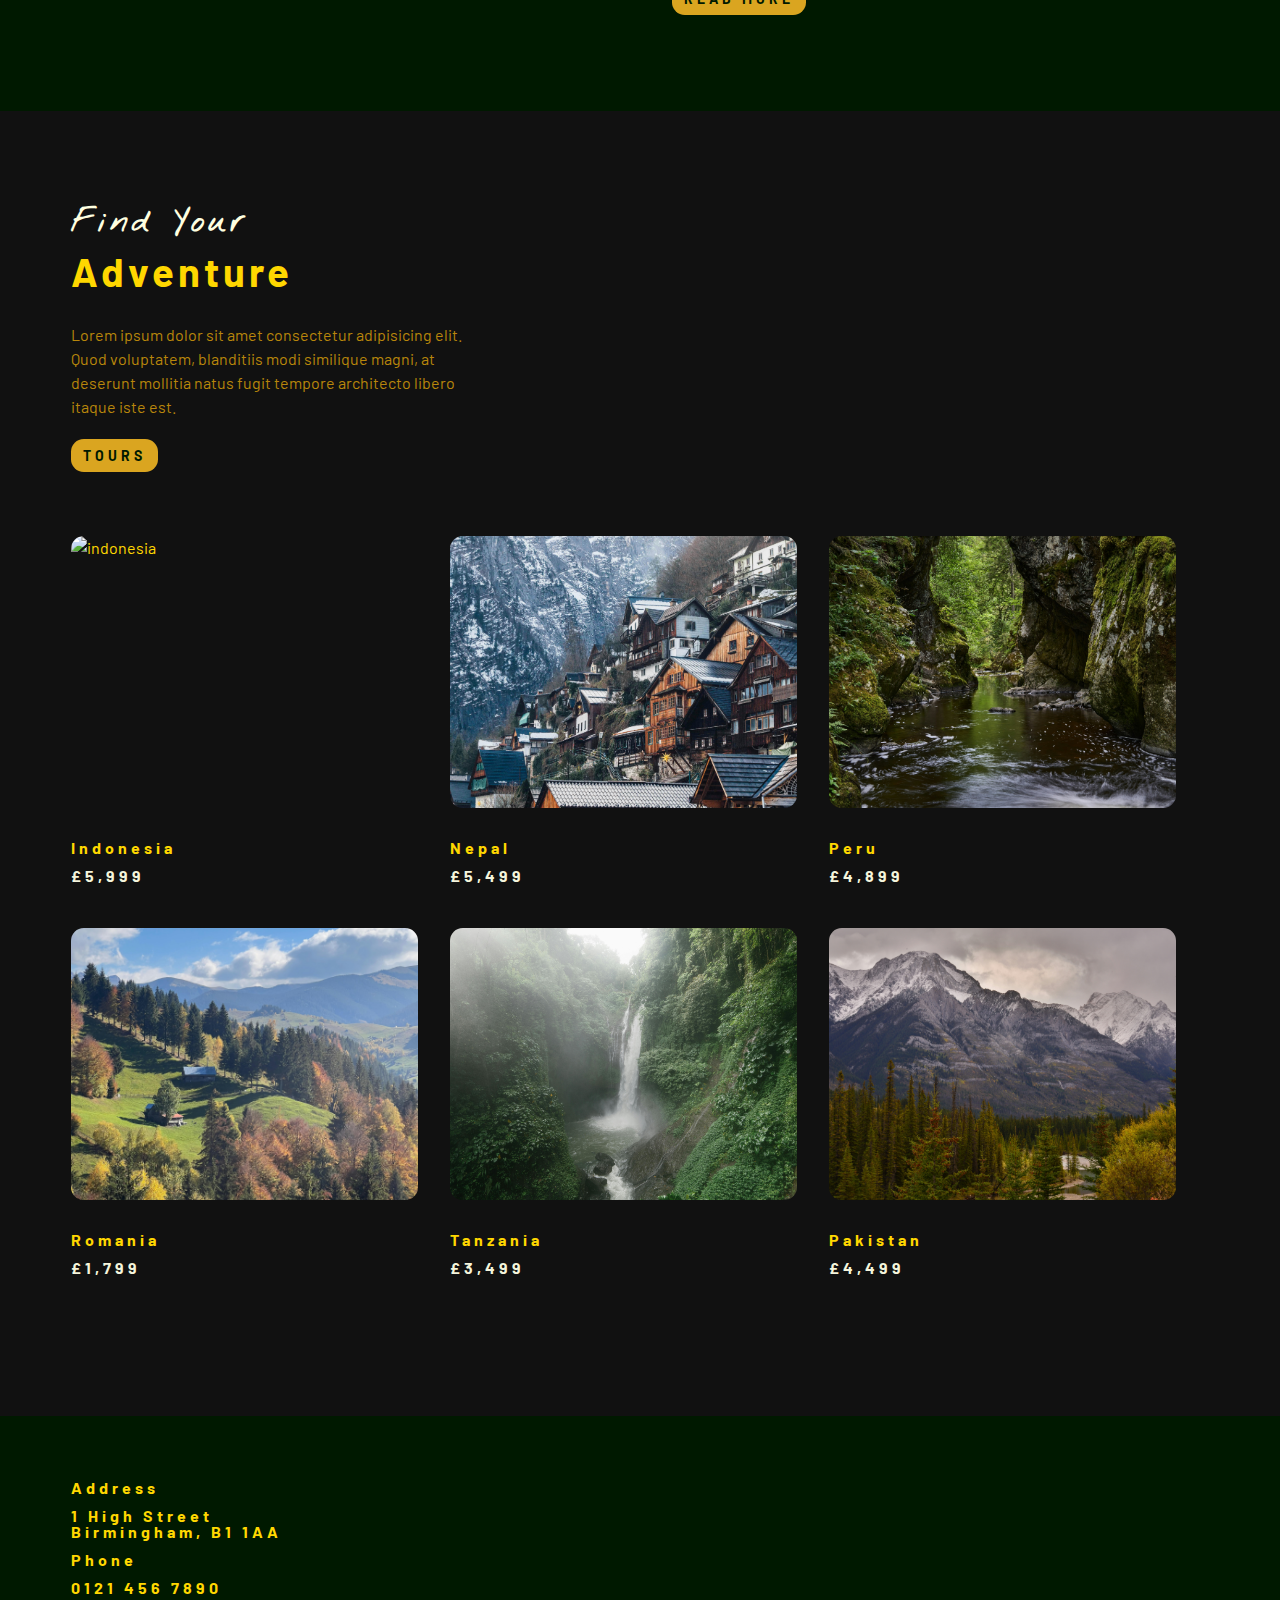
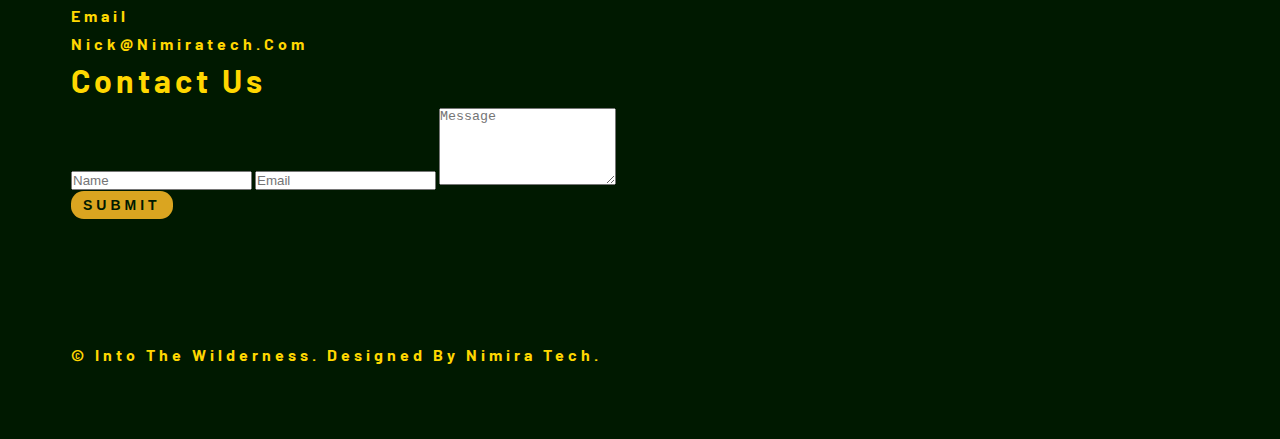
==== commit ad032325: "Began start of navbar and introduced new themes page to project." ====
--- a/index.html
+++ b/index.html
@@ -15,11 +15,27 @@
     <title>Into the Wilderness</title>
 </head>
 <body>
+    <span class="nav-btn" id="nav-btn">
+        <i class="fas fa-bars"></i>
+    </span>
+    <nav class="navbar" id="navbar">
+        <div class="navbar-header"> 
+            <span class="nav-close" id="nav-close">
+                <i class="fas fa-times"></i>
+            </span>
+        </div>
+        <ul class="nav-items">
+            <li><a href="index.html" class="nav-link">home</a></li>
+            <li><a href="tours.html" class="nav-link">tours</a></li>
+            <li><a href="themes.html" class="nav-link">themes</a></li>
+            <li><a href="about.html" class="nav-link">about</a></li>
+        </ul>
+    </nav>
     <header class="header">
         <div class="banner">
             <h2>Seek Out New Adventures</h2>
             <h1>into the <br>wilderness</h1>
-            <a href="about.html" class="btn banner-btn">explore</a>
+            <a href="themes.html" class="btn banner-btn">explore</a>
         </div>
     </header>
     <div class="content-divider"></div>
@@ -115,7 +131,79 @@
             </article>
         </div>
     </section>
-    
+    <section class="contact">
+        <div class="section-center clearfix">
+            <article class="contact-info">
+                <div class="contact-item">
+                    <h4 class="contact-title">
+                        <span class="contact-icon">
+                            <i class="fas fa-location"></i>
+                        </span>
+                        address
+                    </h4>
+                    <h4 class="contact-text">
+                        1 High Street <br>
+                        Birmingham, B1 1AA
+                    </h4>
+                </div>
+                <div class="contact-item">
+                    <h4 class="contact-title">
+                        <span class="contact-icon">
+                            <i class="fas fa-phone"></i>
+                        </span>
+                        phone
+                    </h4>
+                    <h4 class="contact-text">
+                        0121 456 7890
+                    </h4>
+                </div>
+                <div class="contact-item">
+                    <h4 class="contact-title">
+                        <span class="contact-icon">
+                            <i class="fas fa-envelope"></i>
+                        </span>
+                        email
+                    </h4>
+                    <h4 class="contact-text">
+                        nick@nimiratech.com
+                    </h4>
+                </div>
+            </article>
+            <article class="contact-form">
+                <h3>Contact Us</h3>
+                <form>
+                    <div class="form-group">
+                        <input type="text" placeholder="Name" class="form-control" name="name">
+                        <input type="email" placeholder="Email" class="form-control" name="email">
+                        <textarea name="message" placeholder="Message" class="form-control" rows="5"></textarea>
+                    </div>
+                    <button type="submit" class="submit-btn btn">submit</button>
+                </form>
+            </article>
+        </div>
+    </section>
+    <footer class="footer">
+        <div class="section-center">
+            <div class="social-icons">
+                <a href="#" class="social-icon">
+                    <i class="fab fa-facebook-f"></i>
+                </a>
+                <a href="#" class="social-icon">
+                    <i class="fab fa-x-twitter"></i>
+                </a>
+                <a href="#" class="social-icon">
+                    <i class="fab fa-instagram"></i>
+                </a>
+                <a href="#" class="social-icon">
+                    <i class="fab fa-threads"></i>
+                </a>
+                <a href="#" class="social-icon">
+                    <i class="fab fa-youtube"></i>
+                </a>
+            </div>
+            <h4 class="footer-text">&copy; <span id="date"></span><span> Into the Wilderness. </span> Designed by Nimira Tech.</h4>
+        </div>
+    </footer>
     
     <script src="script.js"></script>
 </body>
